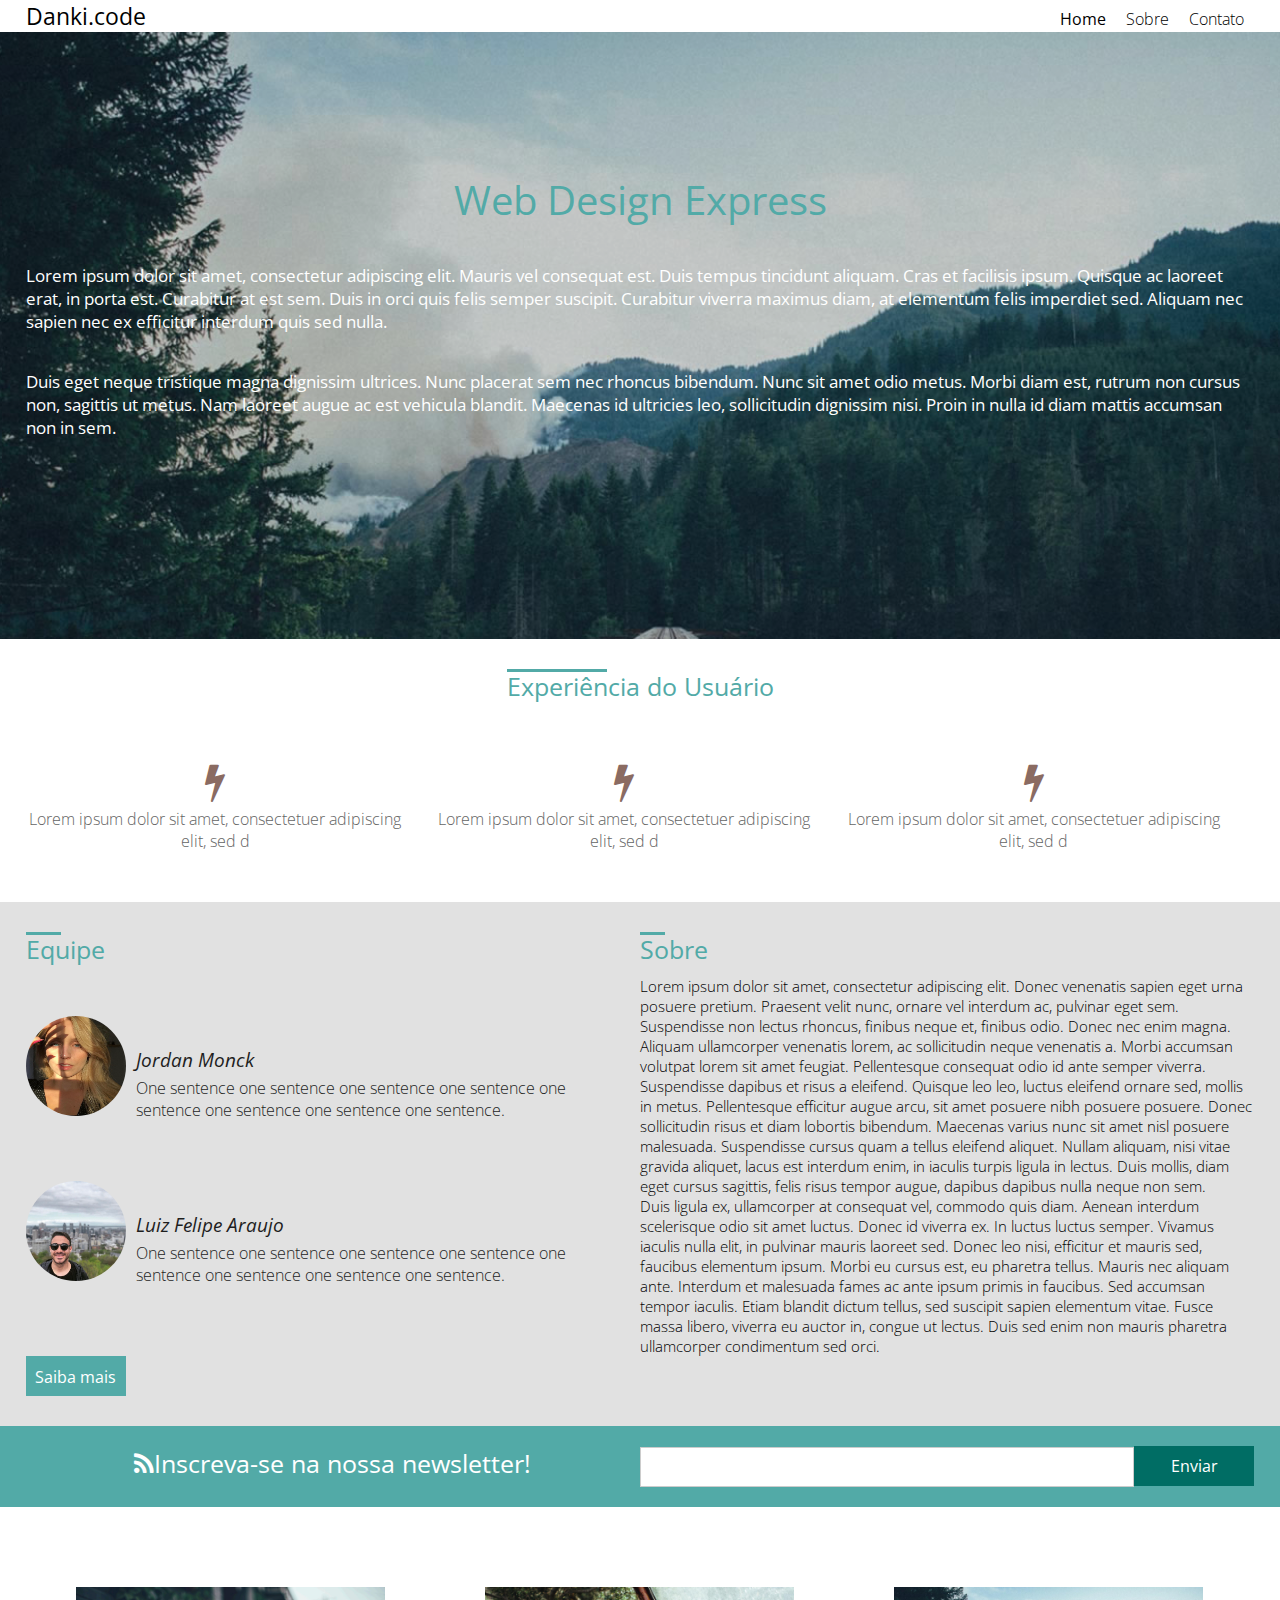
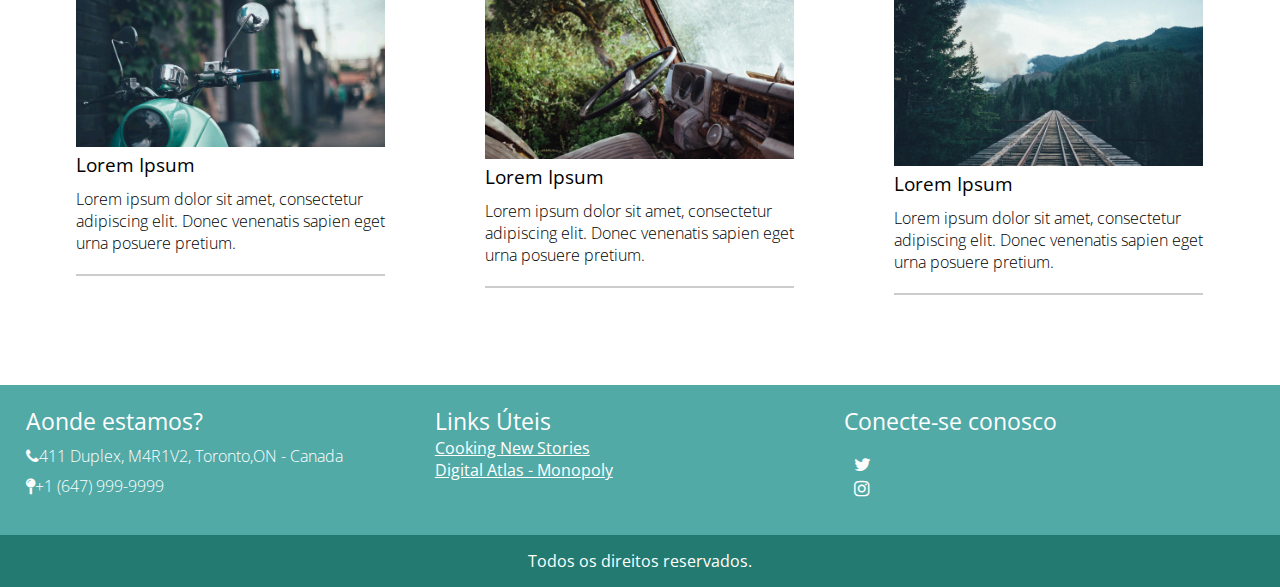
==== index.html @ 6cc4c898 "Update index.html" ====
<!DOCTYPE html>
<html>
<head>
	<title> WB Final - Home </title>
	<meta charset="utf-8">
	<meta name="viewport" content="width=device-width,inital-scale=1.0,maximum-scale=1.0">
	
	<!-- SEO - ADD MORE --> 
	<meta name="keywords" content="lorem,ipsulum,jordan monck,monck,araujo,luiz,felipe">

	<!-- LINK STYLLE -->
	<link rel="stylesheet" type="text/css" href="css/style.css"> <!-- IMPORT STYLE -->
	<link rel="stylesheet" type="text/css" href="css/font-awesome.min.css"> <!-- IMPORT FONT ICONS --> 
	<link href="https://fonts.googleapis.com/css2?family=Open+Sans:ital,wght@0,300;0,400;0,700;1,300;1,400;1,700&display=swap" rel="stylesheet">  <!-- IMPORT FONT FROM GOOGLE --> 
</head>

<body>
	<header>
		<div class="conteiner">
			<div class="logo"><a href="../index.html"><h2>Danki.code</h2></a></div> <!-- THE LINK IN THE LOGO IS TO COME BACK TO HOME PAGE --> 
			<nav class="menu-desktop">
				<ul>
					<li class="selected">
						<a href="index.html">Home</a>
					</li><li>
						<a href="sobre.html">Sobre</a>
					</li><li>
						<a href="contato.html">Contato</a> 
					</li>
				</ul>	
			</nav>

			<nav class="menu-mobile">
				<h2><i class="fa fa-bars"></i></h2>
				<ul>
					<li class="selected">
						<a href="index.html">Home</a>
					</li><li>
						<a href="sobre.html">Sobre</a>
					</li><li>
						<a href="contato.html">Contato</a> 
					</li>
				</ul>	
			</nav> <!-- MENU MOBILE --> 

		</div>
		<div class="clear"></div>
	</header>

	<section class="bg-main" id="s_banner">
		<div class="overlay"></div>
		<div class="conteiner">
			<h2>Web Design Express</h2><br>
			<p>Lorem ipsum dolor sit amet, consectetur adipiscing elit. Mauris vel consequat est. Duis tempus tincidunt aliquam. Cras et facilisis ipsum. Quisque ac laoreet erat, in porta est. Curabitur at est sem. Duis in orci quis felis semper suscipit. Curabitur viverra maximus diam, at elementum felis imperdiet sed. Aliquam nec sapien nec ex efficitur interdum quis sed nulla.</p><br>

			<p>Duis eget neque tristique magna dignissim ultrices. Nunc placerat sem nec rhoncus bibendum. Nunc sit amet odio metus. Morbi diam est, rutrum non cursus non, sagittis ut metus. Nam laoreet augue ac est vehicula blandit. Maecenas id ultricies leo, sollicitudin dignissim nisi. Proin in nulla id diam mattis accumsan non in sem.</p>
		</div>
	</section>

	<section class="dif">
		<div class="conteiner">
			<div class="line-text">
				<div style="width: 100px"></div>
				<h2>Experiência do Usuário</h2>
			</div>

			<div class="icons_dif">
				<div class="box_icon_single">
					<h2><i class="fa fa-bolt" aria-hidden="true"></i></h2>
					<p>Lorem ipsum dolor sit amet, consectetuer adipiscing elit, sed d</p>
				</div><!-- BOX ICON -->
			</div><!--DIF ICONS-->

			<div class="icons_dif">
				<div class="box_icon_single">
					<h2><i class="fa fa-bolt" aria-hidden="true"></i></h2>
					<p>Lorem ipsum dolor sit amet, consectetuer adipiscing elit, sed d</p>
				</div><!-- BOX ICON -->
			</div><!--DIF ICONS-->

			<div class="icons_dif">
				<div class="box_icon_single">
					<h2><i class="fa fa-bolt" aria-hidden="true"></i></h2>
					<p>Lorem ipsum dolor sit amet, consectetuer adipiscing elit, sed d</p>
				</div><!-- BOX ICON -->
			</div><!--DIF ICONS-->

		</div><!-- CONTEINER --> 
	</section>

	<section class="sobre-equipe">
		<div class="conteiner">
			<div class="equipe-conteiner">
					<div class="line-text">  
						<div style="width: 35px"></div>
						<h2>Equipe</h2>
					</div>

						<div class="avatar-box">
							<div style="background-image: url('../images/jm.jpeg');" class="img-avatar"></div><div class="description-avatar">
								<h3>Jordan Monck</h3>
								<P>One sentence one sentence one sentence one sentence one sentence one sentence one sentence one sentence.</P>
							</div>
						</div> <!-- AVATAR BOX --> 

						<div class="avatar-box">
							<div style="background-image: url('../images/lipe.jpeg');" class="img-avatar"></div><div class="description-avatar">
								<h3>Luiz Felipe Araujo</h3>
								<P>One sentence one sentence one sentence one sentence one sentence one sentence one sentence one sentence.</P>
							</div>
						</div> <!-- AVATAR BOX --> 

					<div class="saiba-mais">Saiba mais</div>
					
			</div>  <!-- team conteiner --> 
			<div class="sobre-conteiner">
				<div class="line-text">
					<div style="width: 25px"></div>
						<h2>Sobre</h2>
							<p> Lorem ipsum dolor sit amet, consectetur adipiscing elit. Donec venenatis sapien eget urna posuere pretium. Praesent velit nunc, ornare vel interdum ac, pulvinar eget sem. Suspendisse non lectus rhoncus, finibus neque et, finibus odio. Donec nec enim magna. Aliquam ullamcorper venenatis lorem, ac sollicitudin neque venenatis a. Morbi accumsan volutpat lorem sit amet feugiat. Pellentesque consequat odio id ante semper viverra. Suspendisse dapibus et risus a eleifend. Quisque leo leo, luctus eleifend ornare sed, mollis in metus. Pellentesque efficitur augue arcu, sit amet posuere nibh posuere posuere. Donec sollicitudin risus et diam lobortis bibendum. Maecenas varius nunc sit amet nisl posuere malesuada. Suspendisse cursus quam a tellus eleifend aliquet. Nullam aliquam, nisi vitae gravida aliquet, lacus est interdum enim, in iaculis turpis ligula in lectus. Duis mollis, diam eget cursus sagittis, felis risus tempor augue, dapibus dapibus nulla neque non sem.<br>

							Duis ligula ex, ullamcorper at consequat vel, commodo quis diam. Aenean interdum scelerisque odio sit amet luctus. Donec id viverra ex. In luctus luctus semper. Vivamus iaculis nulla elit, in pulvinar mauris laoreet sed. Donec leo nisi, efficitur et mauris sed, faucibus elementum ipsum. Morbi eu cursus est, eu pharetra tellus. Mauris nec aliquam ante. Interdum et malesuada fames ac ante ipsum primis in faucibus. Sed accumsan tempor iaculis. Etiam blandit dictum tellus, sed suscipit sapien elementum vitae. Fusce massa libero, viverra eu auctor in, congue ut lectus. Duis sed enim non mauris pharetra ullamcorper condimentum sed orci. </p>
				</div>
			</div> <!-- aboout coonteiner --> 

		</div> <!-- conteiner --> 
	</section><!-- about-team section --> 

	<section class="inscricao">
		<div class="conteiner"> 
			<div class="w50 center">
				<h2 class="inscricao-text"><i class="fa fa-rss" aria-hidden="true"></i>Inscreva-se na nossa newsletter!</h2>
			</div><!-- w50 c --> 

			<div class="w50 center">
				<form class="inscricao-form">
					<input type="text" name="email"><input type="submit" name="acao" value="Enviar">
				</form>



			</div><!-- w50 c --> 
			<dir class="clear"></dir>		
		</div><!-- CONTEINER --> 
	</section> <!-- INSCRICAO --> 

	<section class="cards">
		<div class="conteiner">
			<div class="card-single">
				<img src="../images/img1.jpg" alt="SEO PURPOSE" title="SEO PURPOSE"/> <!-- IMG -->
				<h3>Lorem Ipsum</h3>
				<p>Lorem ipsum dolor sit amet, consectetur adipiscing elit. Donec venenatis sapien eget urna posuere pretium.</p>
			</div><!-- CARD SINGLE --> 

			<div class="card-single">
				<img src="../images/img2.jpg" alt="SEO PURPOSE" title="SEO PURPOSE"/> <!-- IMG -->
				<h3>Lorem Ipsum</h3>
				<p>Lorem ipsum dolor sit amet, consectetur adipiscing elit. Donec venenatis sapien eget urna posuere pretium.</p>
			</div><!-- CARD SINGLE --> 

			<div class="card-single">
				<img src="/../images/img3.jpg" alt="SEO PURPOSE" title="SEO PURPOSE"/> <!-- IMG -->
				<h3>Lorem Ipsum</h3>
				<p>Lorem ipsum dolor sit amet, consectetur adipiscing elit. Donec venenatis sapien eget urna posuere pretium.</p>
			</div><!-- CARD SINGLE --> 


		<div class="clear"></div><!-- CLEAR --> 
		</div><!-- CONTEINER --> 
	</section><!-- CARDS --> 

	<footer class="footer1">
		<div class="conteiner">

			<div class="w33">
				<h2>Aonde estamos?</h2>
				<p><i class="fa fa-phone" aria-hidden="true"></i>411 Duplex, M4R1V2, Toronto,ON - Canada</p>
				<p><i class="fa fa-map-pin" aria-hidden="true"></i>+1 (647) 999-9999</p>
			</div> <!-- w33 -->

			<div class="w33">
				<h2>Links Úteis</h2>
				<a href="http://cooknst.com">Cooking New Stories</a>
				<a href="http://google.com">Digital Atlas - Monopoly</a>
			</div> <!-- w33 -->

			<div class="w33">
				<h2>Conecte-se conosco</h2>
				<div class="group-icons">
					<a href=""><i class="fa fa-twitter" aria-hidden="true"></i>
					<a href=""><i class="fa fa-instagram" aria-hidden="true"></i></a>
				</div>
			</div> <!-- w33 -->

		<div class="clear"></div>	
		</div><!-- connteiner --> 
	</footer> <!-- footer 1 --> 

	<footer class="footer2">
		<div class="conteiner">
			<p>Todos os direitos reservados.</p>
		</div> <!-- CONTEINER --> 
	</footer><!-- FOOTER 2 -->
	<!-- ADD JAVA SCRIPT LIBRARY --> 
	<script src="https://code.jquery.com/jquery-3.5.1.min.js" type="text/javascript"></script>
	<script>
		$('nav.menu-mobile h2').click(function(){
			$('nav.menu-mobile ul').slideToggle();
		});
	</script>
</body>
</html>
---- css/style.css ----
* {
  margin: 0;
  padding: 0;
  box-sizing: border-box;
  font-family: "Open Sans", sans-serif;
}

/* SECONDARY/AUXILIARY CLASSES */

.conteiner {
  max-width: 1280px;
  margin: 0 auto;
  padding: 0 2%;
}

.w60 {
  width: 60%;
  float: left;
}

.w40 {
  width: 40%;
  float: left;
}

.w33 {
  width: 33.3%;
  float: left;
}

.w50 {
  width: 50%;
  float: left;
}
.center {
  text-align: center;
}

.clear {
  clear: both;
}

/* HEADER CLASSES */

.logo {
  float: left;
}
.logo h2 {
  font-weight: normal;
  font-size: 23px;
}
.logo a {
  color: black;
  text-decoration: none;
}

/* MENU-MOBILE */
nav.menu-mobile {
  display: none;
  float: right;
}
nav.menu-mobile ul {
  display: none;
  width: 100%;
  background: white;
  position: absolute;
  left: 0;
  top: 33px;
  z-index: 999;
  text-align: center;
}
nav.menu-mobile li {
  padding: 8px 0;
  border-bottom: 1px solid black;
}
nav.menu-mobile li.selected {
  background: rgb(225, 225, 225);
}
nav.menu-mobile a {
  display: block;
  color: black;
  text-decoration: none;
}
nav.menu-mobile h2 {
  cursor: pointer;
}
/* MENU-MOBILE */

nav.menu-desktop li.selected {
  font-weight: normal;
}
nav.menu-desktop {
  float: right;
}
nav.menu-desktop ul {
  position: relative;
  top: 8px;
}
nav.menu-desktop li {
  padding: 0 10px;
  display: inline-block;
  font-weight: lighter;
}
nav.menu-desktop a {
  color: black;
  text-decoration: none;
}
nav.menu-desktop a:hover {
  text-decoration: underline;
}

/* MAIN SECTION STYLE */

section.bg-main {
  position: relative;
  width: 100%;
  padding: 140px 0 200px 0;
  background-image: url(../images/bg1.jpg);
  background-size: cover;
  background-repeat: no-repeat;
  background-position: center;
}

section.bg-main > .conteiner {
  position: relative;
  z-index: 2;
}

.overlay {
  z-index: 1;
  position: absolute;
  width: 100%;
  height: 100%;
  background: rgb(0, 0, 0, 0.2);
  top: 0;
  left: 0;
}

section.bg-main h2 {
  z-index: 1;
  text-align: center;
  color: #52aaa7;
  font-size: 40px;
  font-weight: normal;
}
section.bg-main p {
  text-align: left;
  color: white;
  font-size: 17px;
  margin-top: 15px;
}
/* DIF SECTION */

section.dif {
  padding: 30px 0;
  text-align: center;
}

/* I EDIT THIS SEC > CONT IN ORDEER TO BE INLINE BLOCK IN THE FUTURE */
section.dif > .conteiner {
  display: inline-block;
  width: 100%;
}

.line-text {
  position: relative;
  display: inline-block;
}

.line-text div {
  position: absolute;
  left: 0;
  top: 0;
  width: 200px;
  height: 3px;
  background: #52aaa7;
}

.line-text h2 {
  color: #52aaa7;
  font-weight: normal;
  font-size: 25px;
}

.box_icon_single {
  float: left;
  width: 33.3%;
  margin-top: 15px;
  margin-bottom: 20px;
  padding-right: 30px;
}

.box_icon_single h2 {
  color: #8a6b62;
  font-size: 40px;
}

.box_icon_single p {
  color: #646464;
  font-weight: lighter;
  font-size: 16px;
}

.icons_dif {
  margin-top: 35px;
  margin-bottom: 35px;
}

/* STYLE SECTION ABOUT-TEAM */

section.sobre-equipe {
  padding: 30px 0;
  background: rgb(225, 225, 225);
}

section.sobre-equipe > .conteiner {
  display: flex;
  flex-wrap: wrap;
}

section.sobre-equipe > .line-text {
  padding-top: 30px;
}

.equipe-conteiner {
  width: 50%;
}
.sobre-conteiner {
  width: 50%;
}
.sobre-conteiner p {
  font-weight: lighter;
  font-size: 15px;
  margin-top: 10px;
}

/* EQUIPE */
.avatar-box {
  margin-top: 15px;
}

.img-avatar {
  display: inline-block;
  width: 100px;
  height: 100px;
  border-radius: 50%;
  background-size: 100% 100%;
  margin-top: 35px;
}

.description-avatar {
  padding: 0 10px;
  width: calc(100% - 100px);
  display: inline-block;
}

.description-avatar h3 {
  color: rgb(30, 30, 30);
  font-weight: normal;
  font-style: italic;
}
.description-avatar p {
  color: rgb(30, 30, 30);
  font-weight: lighter;
  display: block;
  margin-top: 5px;
  padding-bottom: 10px;
}

.saiba-mais {
  display: inline-block;
  width: 100px;
  height: 40px;
  background-color: #52aaa7;
  text-align: center;
  color: white;
  padding: 10px 0 5px 0;
  margin-top: 60px;
}

/* INSCRICAO SECTION */

section.inscricao {
  background: #52aaa7;
  padding: 20px 0;
}

.inscricao-form input[type="text"] {
  width: calc(100% - 120px);
  height: 40px;
  background: white;
  border: 1px solid #ccc;
  display: inline-block;
}

.inscricao-form input[type="submit"] {
  width: 120px;
  height: 40px;
  background: #006d64;
  border: 1px solid #ccc;
  display: inline-block;
  color: white;
  cursor: pointer;
  border: 0;
  font-weight: normal;
  font-size: 16px;
}

.inscricao-text {
  color: white;
  font-weight: normal;
  font-size: 25px;
}

/* CARDS SECTION */

section.cards {
  padding: 30px 0;
}

.card-single {
  width: 33.3%;
  float: left;
  padding: 50px;
}

.card-single img {
  width: 100%;
}
.card-single h3 {
  font-weight: normal;
  font-size: 19px;
}
.card-single p {
  margin: 10px 0;
  font-weight: lighter;
  font-size: 16px;
  padding-bottom: 20px;
  border-bottom: 2px solid #ccc;
}

/* FOOTER1 SECTION */

footer.footer1 {
  background: #52aaa7;
  padding: 20px 0;
  color: white;
}
footer.footer1 h2 {
  font-weight: normal;
  font-size: 23px;
}
footer.footer1 p {
  margin-top: 8px;
  font-weight: lighter;
}
footer.footer1 a {
  display: block;
  color: white;
}

div.group-icons {
  display: inline-block;
  font-size: 18px;
  margin: 15px 10px;
}

footer.footer2 {
  padding: 15px 0;
  background: #237a70;
  color: white;
  text-align: center;
}

/* SOBRE PAGE */
section.title-page {
  position: relative;
  padding: 30px;
  width: 100%;
  min-height: 150px;
  background-size: cover;
  background-position: center;
  background-repeat: no-repeat;
}
section.title-page h2 {
  color: #44d4c5;
  font-size: 36px;
  font-weight: normal;
}
section.title-page p {
  font-weight: lighter;
  font-size: 16px;
  color: white;
  margin: 15px 0;
}

section.title-page > .conteiner {
  position: relative;
  z-index: 101;
}

.overlay__title-page {
  position: absolute;
  left: 0;
  top: 0;
  z-index: 100;
  width: 100%;
  height: 100%;
  background: rgb(0, 0, 0, 0.4);
}

/* SOBRE CONTEINER NOTICIAS */

section.sobre__noticia {
  padding: 30px 0;
}
.sobre__single_noticia img {
  max-width: 100%;
  float: left;
  width: 50%;
}
.sobre__single_noticia p {
  padding: 10px 15px;
  font-size: 16px;
  font-weight: lighter;
  line-height: 30px;
  margin-bottom: 15px;
  float: left;
  width: 50%;
}

.paragrafo__noticia_single {
  margin-top: 15px;
}

.paragrafo__noticia_single p {
  margin-top: 8px;
  font-size: 16px;
  font-weight: lighter;
  line-height: 30px;
}

/* PARALLAX EFFECT SOBRE PAGE */

section.parallax {
  padding: 30px 0;
  width: 100%;
  min-height: 200px;
  background-image: url("../images/bg1.jpg");
  background-position: center;
  background-size: cover;
  background-attachment: fixed;
  text-align: center;
}
section.parallax h2.chamada-parallax {
  border: 1px solid #44d4c5;
  padding: 5px 25px;
  color: #44d4c5;
  font-size: 18px;
  display: inline-block;
}

section.parallax p {
  margin-top: 10px;
  color: white;
}

/* SECTION EQUIPE */

section.equipe {
  padding: 40px 0;
}

.equipe-circles {
  margin-top: 50px;
  display: flex;
  flex-wrap: wrap;
}

.equipe-circles-single {
  padding: 0 20px;
  text-align: center;
  width: 33.3%;
}
.equipe-circles-single h3 {
  margin-top: 8px;
  font-size: 20px;
  font-weight: normal;
  color: lightseagreen;
}

.equipe-circles-wraper {
  text-align: center;
  margin-top: 20px;
  font-weight: lighter;
  padding: 0 20px;
}
.equipe-circles-single p {
  font-weight: lighter;
}
.avatar-single {
  position: relative;
  width: 60%;
  height: 60%;
  padding-top: 60%;
  margin: 0 auto;
}
.avatar-single-conteiner {
  width: 100%;
  height: 100%;
  position: absolute;
  left: 0;
  top: 0;
  border-radius: 50%;
  background-size: 100% 100%;
}

/* SOBRE FINAL SECTION */

section.sobre__final {
  background-color: rgb(225, 225, 225);
  border-top: 2px solid rgb(210, 210, 210);
  padding: 20px 0;
}

section.sobre__final p {
  font-weight: lighter;
  font-size: 16px;
  margin-top: 10px;
  line-height: 30px;
}

.card-text {
  position: relative;
  width: 80%;
  margin-top: 10px;
}
.card-text img {
  max-width: 80%;
  padding: 15px 0;
}
.card-text h3 {
  position: absolute;
  right: 10x;
  bottom: 10px;
  color: white;
  font-size: 20px;
  font-weight: normal;
  padding-bottom: 15px;
  padding-left: 15px;
}

/* CONTATO SECTION */

section.contato {
  min-height: 500px;
  padding: 30px 0;
  margin-top: 85px;
}
section.contato .w50,
.section.contato .w100 {
  padding-right: 10px;
}

.formulario form {
  margin-top: 10px;
}

.formulario h2 {
  background: #dddddd;
  text-align: center;
  color: #7e7e78;
  font-size: 18px;
  font-weight: normla;
  border-left: 3px solid #ccc;
}

.formulario input[type="text"],
.formulario input[type="email"] {
  width: 100%;
  height: 40px;
  border: 1px solid #ccc;
  margin-bottom: 15px;
  padding-left: 8px;
}
.formulario textarea {
  width: 100%;
  height: 120px;
  border: 1px solid #ccc;
  margin-bottom: 15px;
  padding: 8px;
  resize: vertical;
}

.tags-form {
  padding-left: 50px;
}

.tags-form h2 {
  font-weight: normal;
}
.tags-form p {
  font-weight: lighter;
}
.tag-contato {
  color: white;
  background: #249b8f;
  padding: 8px 4px;
  text-align: center;
  margin-top: 18px;
}

/* @@@@@ RESPONSIVE DESIGN @@@@@@*/

@media screen and (max-width:1280px){
	.section.contato {
		min-height: 0px;
		margin-top: 0px;
}

@media screen and (max-width: 768px) {
  .tags-form {
    padding-left: 0px;
  }

  .formulario input[type="text"],
  .formulario input[type="email"] {
    margin-bottom: 0px;
  }
  .formulario textarea {
    margin-bottom: 0px;
  }

  .card-single {
    width: 100%;
  }
  footer.footer1 {
    text-align: center;
  }

  .w50,
  .w33,
  .w60,
  .w40,
  .w100 {
    width: 100%;
    margin-bottom: 20px;
  }
  .box_icon_single {
    width: 100%;
  }
  .equipe-conteiner {
    width: 100%;
  }
  .sobre-conteiner {
    width: 100%;
    margin-top: 60px;
  }
  .sobre__single_noticia img {
    width: 100%;
  }
  .sobre__single_noticia p {
    width: 100%;
    padding: 0;
    margin-top: 8px;
  }
}

@media screen and (max-width: 500px) {
  .card-text {
    width: 100%;
  }

  .equipe-circles-single {
    text-align: center;
    padding: 0;
    width: 100%;
    margin-bottom: 30px;
  }
  nav.menu-desktop {
    display: none;
  }
  nav.menu-mobile {
    display: block;
  }
  .card-single {
    padding: 10px;
  }
}
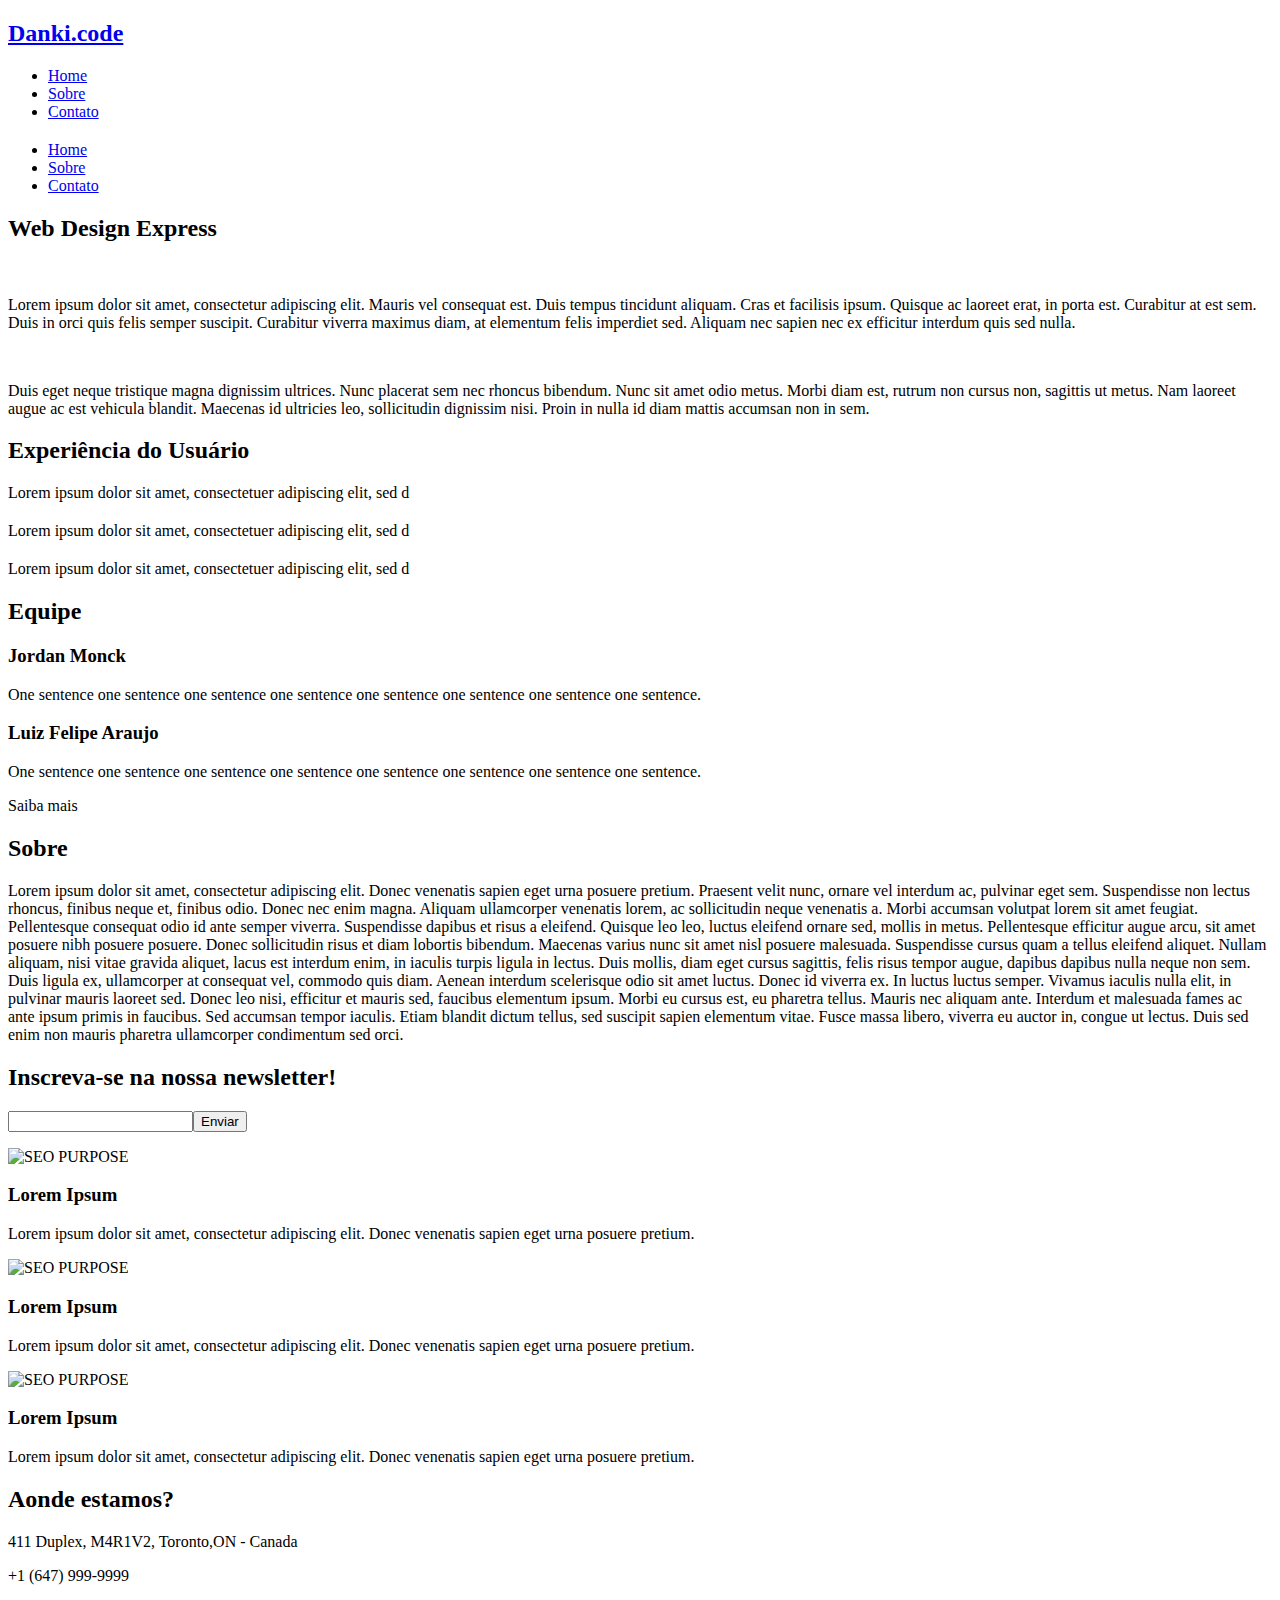
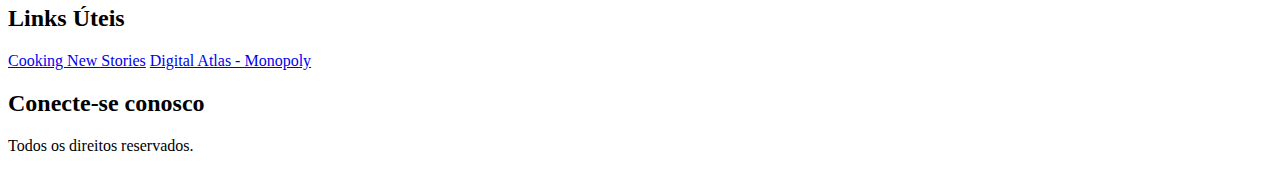
==== commit cbf70c6f: "Add files via upload" ====
--- a/index.html
+++ b/index.html
@@ -9,15 +9,15 @@
 	<meta name="keywords" content="lorem,ipsulum,jordan monck,monck,araujo,luiz,felipe">
 
 	<!-- LINK STYLLE -->
-	<link rel="stylesheet" type="text/css" href="css/style.css"> <!-- IMPORT STYLE -->
-	<link rel="stylesheet" type="text/css" href="css/font-awesome.min.css"> <!-- IMPORT FONT ICONS --> 
+	<link rel="stylesheet" type="text/css" href="/Users/luizfelipe/Documents/2020/Courses 2020/DANKI Code/Web Design Express /Practice/web_design_express_final_project_01/css/style.css"> <!-- IMPORT STYLE -->
+	<link rel="stylesheet" type="text/css" href="/Users/luizfelipe/Documents/2020/Courses 2020/DANKI Code/Web Design Express /Practice/web_design_express_final_project_01/css/font-awesome.min.css"> <!-- IMPORT FONT ICONS --> 
 	<link href="https://fonts.googleapis.com/css2?family=Open+Sans:ital,wght@0,300;0,400;0,700;1,300;1,400;1,700&display=swap" rel="stylesheet">  <!-- IMPORT FONT FROM GOOGLE --> 
 </head>
 
 <body>
 	<header>
 		<div class="conteiner">
-			<div class="logo"><a href="../index.html"><h2>Danki.code</h2></a></div> <!-- THE LINK IN THE LOGO IS TO COME BACK TO HOME PAGE --> 
+			<div class="logo"><a href="/Users/luizfelipe/Documents/2020/Courses 2020/DANKI Code/Web Design Express /Practice/web_design_express_final_project_01/index.html"><h2>Danki.code</h2></a></div> <!-- THE LINK IN THE LOGO IS TO COME BACK TO HOME PAGE --> 
 			<nav class="menu-desktop">
 				<ul>
 					<li class="selected">
@@ -97,14 +97,14 @@
 					</div>
 
 						<div class="avatar-box">
-							<div style="background-image: url('../images/jm.jpeg');" class="img-avatar"></div><div class="description-avatar">
+							<div style="background-image: url('/Users/luizfelipe/Documents/2020/Courses 2020/DANKI Code/Web Design Express /Practice/web_design_express_final_project_01/images/jm.jpeg');" class="img-avatar"></div><div class="description-avatar">
 								<h3>Jordan Monck</h3>
 								<P>One sentence one sentence one sentence one sentence one sentence one sentence one sentence one sentence.</P>
 							</div>
 						</div> <!-- AVATAR BOX --> 
 
 						<div class="avatar-box">
-							<div style="background-image: url('../images/lipe.jpeg');" class="img-avatar"></div><div class="description-avatar">
+							<div style="background-image: url('/Users/luizfelipe/Documents/2020/Courses 2020/DANKI Code/Web Design Express /Practice/web_design_express_final_project_01/images/lipe.jpeg');" class="img-avatar"></div><div class="description-avatar">
 								<h3>Luiz Felipe Araujo</h3>
 								<P>One sentence one sentence one sentence one sentence one sentence one sentence one sentence one sentence.</P>
 							</div>
@@ -147,19 +147,19 @@
 	<section class="cards">
 		<div class="conteiner">
 			<div class="card-single">
-				<img src="../images/img1.jpg" alt="SEO PURPOSE" title="SEO PURPOSE"/> <!-- IMG -->
+				<img src="/Users/luizfelipe/Documents/2020/Courses 2020/DANKI Code/Web Design Express /Practice/web_design_express_final_project_01/images/img1.jpg" alt="SEO PURPOSE" title="SEO PURPOSE"/> <!-- IMG -->
 				<h3>Lorem Ipsum</h3>
 				<p>Lorem ipsum dolor sit amet, consectetur adipiscing elit. Donec venenatis sapien eget urna posuere pretium.</p>
 			</div><!-- CARD SINGLE --> 
 
 			<div class="card-single">
-				<img src="../images/img2.jpg" alt="SEO PURPOSE" title="SEO PURPOSE"/> <!-- IMG -->
+				<img src="/Users/luizfelipe/Documents/2020/Courses 2020/DANKI Code/Web Design Express /Practice/web_design_express_final_project_01/images/img2.jpg" alt="SEO PURPOSE" title="SEO PURPOSE"/> <!-- IMG -->
 				<h3>Lorem Ipsum</h3>
 				<p>Lorem ipsum dolor sit amet, consectetur adipiscing elit. Donec venenatis sapien eget urna posuere pretium.</p>
 			</div><!-- CARD SINGLE --> 
 
 			<div class="card-single">
-				<img src="/../images/img3.jpg" alt="SEO PURPOSE" title="SEO PURPOSE"/> <!-- IMG -->
+				<img src="/Users/luizfelipe/Documents/2020/Courses 2020/DANKI Code/Web Design Express /Practice/web_design_express_final_project_01/images/img3.jpg" alt="SEO PURPOSE" title="SEO PURPOSE"/> <!-- IMG -->
 				<h3>Lorem Ipsum</h3>
 				<p>Lorem ipsum dolor sit amet, consectetur adipiscing elit. Donec venenatis sapien eget urna posuere pretium.</p>
 			</div><!-- CARD SINGLE --> 
@@ -209,4 +209,4 @@
 		});
 	</script>
 </body>
-</html>		
+</html>		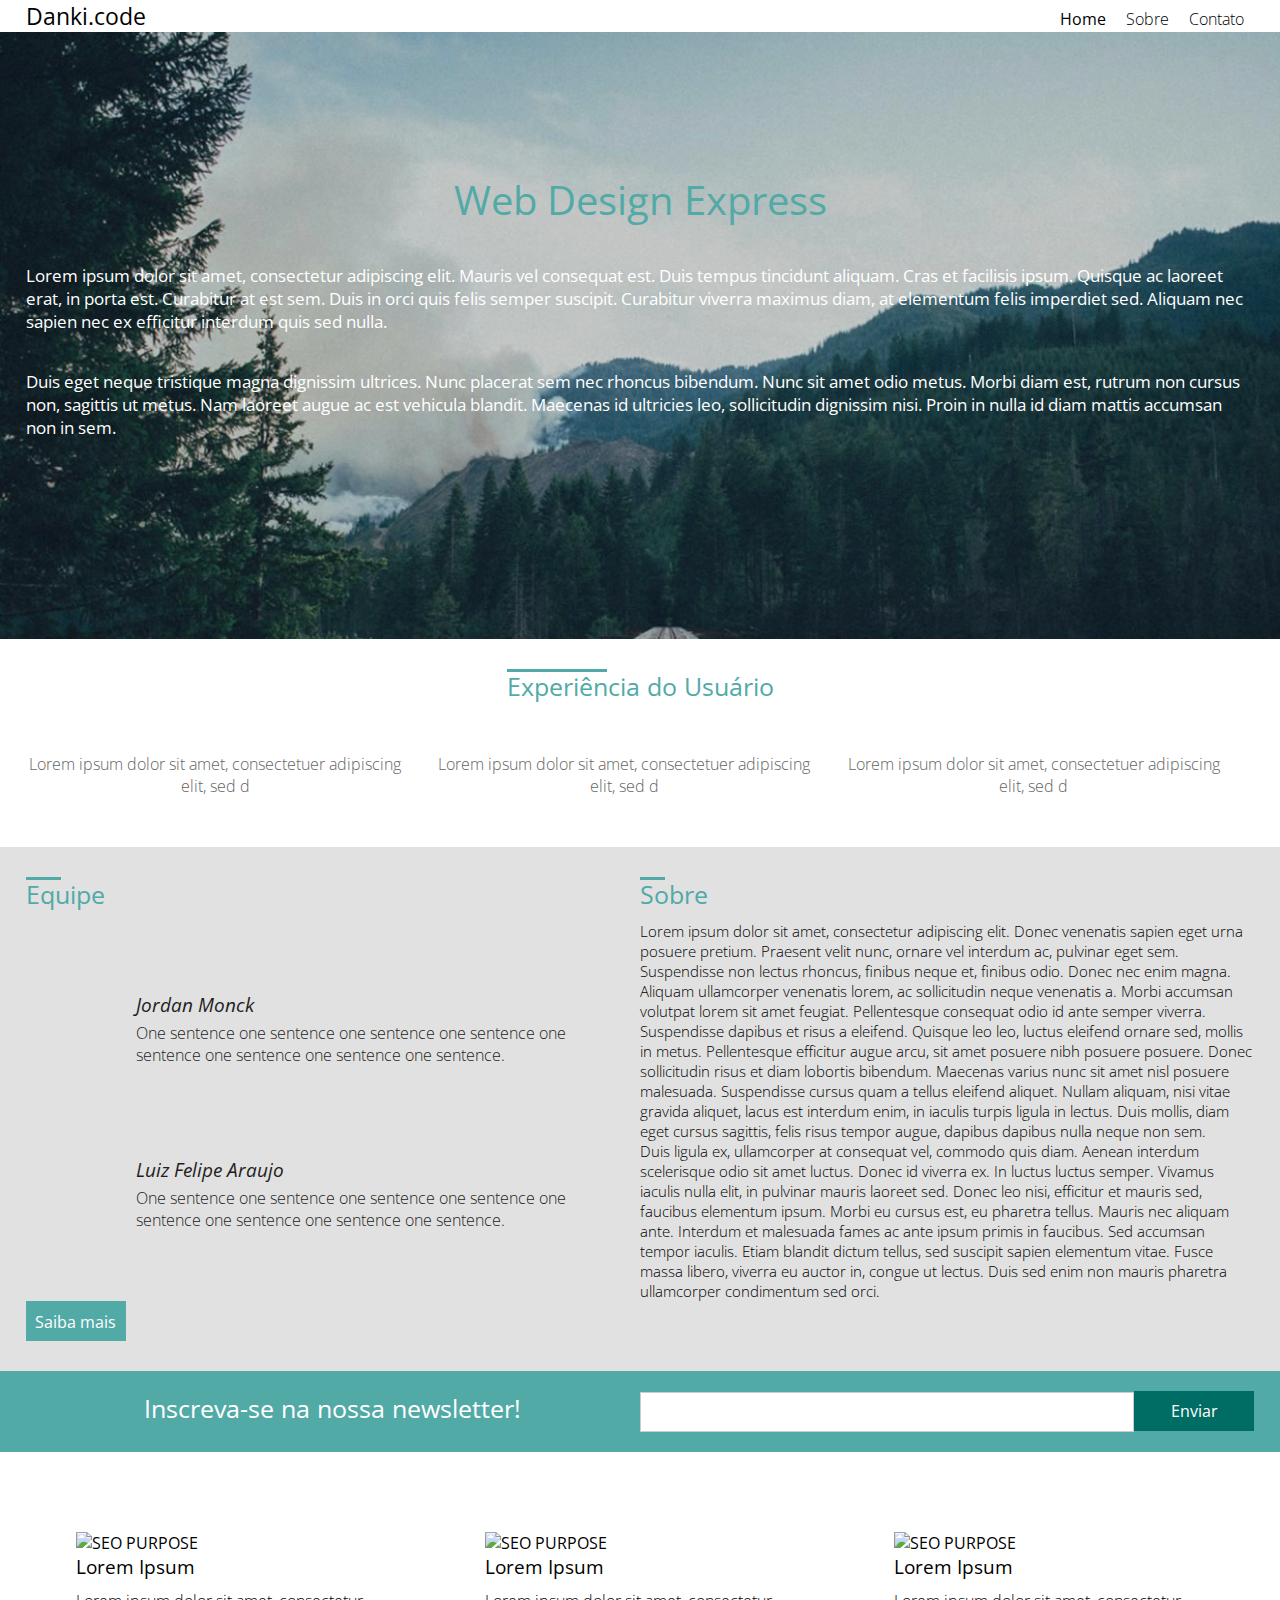
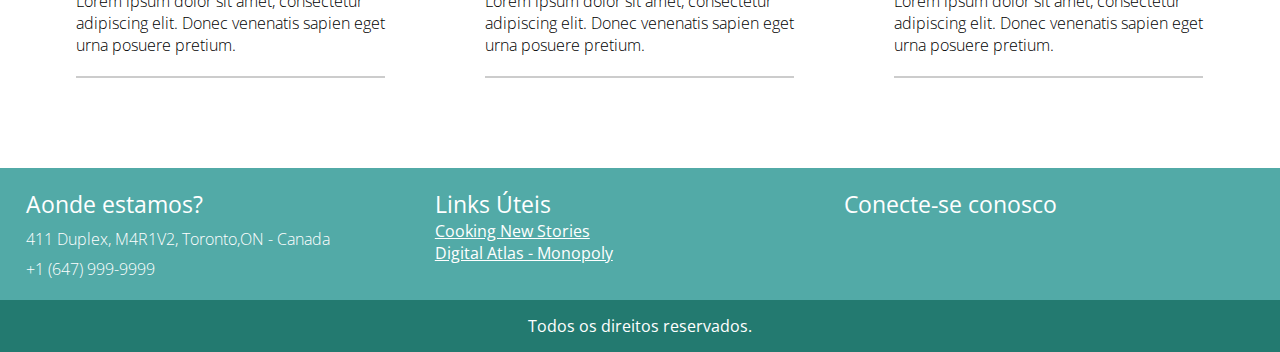
==== commit f91127e8: "Update index.html" ====
--- a/index.html
+++ b/index.html
@@ -9,7 +9,7 @@
 	<meta name="keywords" content="lorem,ipsulum,jordan monck,monck,araujo,luiz,felipe">
 
 	<!-- LINK STYLLE -->
-	<link rel="stylesheet" type="text/css" href="/Users/luizfelipe/Documents/2020/Courses 2020/DANKI Code/Web Design Express /Practice/web_design_express_final_project_01/css/style.css"> <!-- IMPORT STYLE -->
+	<link rel="stylesheet" type="text/css" href="style.css"> <!-- IMPORT STYLE -->
 	<link rel="stylesheet" type="text/css" href="/Users/luizfelipe/Documents/2020/Courses 2020/DANKI Code/Web Design Express /Practice/web_design_express_final_project_01/css/font-awesome.min.css"> <!-- IMPORT FONT ICONS --> 
 	<link href="https://fonts.googleapis.com/css2?family=Open+Sans:ital,wght@0,300;0,400;0,700;1,300;1,400;1,700&display=swap" rel="stylesheet">  <!-- IMPORT FONT FROM GOOGLE --> 
 </head>
@@ -209,4 +209,4 @@
 		});
 	</script>
 </body>
-</html>		+</html>		
--- a/style.css
+++ b/style.css
@@ -0,0 +1,689 @@
+* {
+  margin: 0;
+  padding: 0;
+  box-sizing: border-box;
+  font-family: "Open Sans", sans-serif;
+}
+
+/* SECONDARY/AUXILIARY CLASSES */
+
+.conteiner {
+  max-width: 1280px;
+  margin: 0 auto;
+  padding: 0 2%;
+}
+
+.w60 {
+  width: 60%;
+  float: left;
+}
+
+.w40 {
+  width: 40%;
+  float: left;
+}
+
+.w33 {
+  width: 33.3%;
+  float: left;
+}
+
+.w50 {
+  width: 50%;
+  float: left;
+}
+.center {
+  text-align: center;
+}
+
+.clear {
+  clear: both;
+}
+
+/* HEADER CLASSES */
+
+.logo {
+  float: left;
+}
+.logo h2 {
+  font-weight: normal;
+  font-size: 23px;
+}
+.logo a {
+  color: black;
+  text-decoration: none;
+}
+
+/* MENU-MOBILE */
+nav.menu-mobile {
+  display: none;
+  float: right;
+}
+nav.menu-mobile ul {
+  display: none;
+  width: 100%;
+  background: white;
+  position: absolute;
+  left: 0;
+  top: 33px;
+  z-index: 999;
+  text-align: center;
+}
+nav.menu-mobile li {
+  padding: 8px 0;
+  border-bottom: 1px solid black;
+}
+nav.menu-mobile li.selected {
+  background: rgb(225, 225, 225);
+}
+nav.menu-mobile a {
+  display: block;
+  color: black;
+  text-decoration: none;
+}
+nav.menu-mobile h2 {
+  cursor: pointer;
+}
+/* MENU-MOBILE */
+
+nav.menu-desktop li.selected {
+  font-weight: normal;
+}
+nav.menu-desktop {
+  float: right;
+}
+nav.menu-desktop ul {
+  position: relative;
+  top: 8px;
+}
+nav.menu-desktop li {
+  padding: 0 10px;
+  display: inline-block;
+  font-weight: lighter;
+}
+nav.menu-desktop a {
+  color: black;
+  text-decoration: none;
+}
+nav.menu-desktop a:hover {
+  text-decoration: underline;
+}
+
+/* MAIN SECTION STYLE */
+
+section.bg-main {
+  position: relative;
+  width: 100%;
+  padding: 140px 0 200px 0;
+  background-image: url(../images/bg1.jpg);
+  background-size: cover;
+  background-repeat: no-repeat;
+  background-position: center;
+}
+
+section.bg-main > .conteiner {
+  position: relative;
+  z-index: 2;
+}
+
+.overlay {
+  z-index: 1;
+  position: absolute;
+  width: 100%;
+  height: 100%;
+  background: rgb(0, 0, 0, 0.2);
+  top: 0;
+  left: 0;
+}
+
+section.bg-main h2 {
+  z-index: 1;
+  text-align: center;
+  color: #52aaa7;
+  font-size: 40px;
+  font-weight: normal;
+}
+section.bg-main p {
+  text-align: left;
+  color: white;
+  font-size: 17px;
+  margin-top: 15px;
+}
+/* DIF SECTION */
+
+section.dif {
+  padding: 30px 0;
+  text-align: center;
+}
+
+/* I EDIT THIS SEC > CONT IN ORDEER TO BE INLINE BLOCK IN THE FUTURE */
+section.dif > .conteiner {
+  display: inline-block;
+  width: 100%;
+}
+
+.line-text {
+  position: relative;
+  display: inline-block;
+}
+
+.line-text div {
+  position: absolute;
+  left: 0;
+  top: 0;
+  width: 200px;
+  height: 3px;
+  background: #52aaa7;
+}
+
+.line-text h2 {
+  color: #52aaa7;
+  font-weight: normal;
+  font-size: 25px;
+}
+
+.box_icon_single {
+  float: left;
+  width: 33.3%;
+  margin-top: 15px;
+  margin-bottom: 20px;
+  padding-right: 30px;
+}
+
+.box_icon_single h2 {
+  color: #8a6b62;
+  font-size: 40px;
+}
+
+.box_icon_single p {
+  color: #646464;
+  font-weight: lighter;
+  font-size: 16px;
+}
+
+.icons_dif {
+  margin-top: 35px;
+  margin-bottom: 35px;
+}
+
+/* STYLE SECTION ABOUT-TEAM */
+
+section.sobre-equipe {
+  padding: 30px 0;
+  background: rgb(225, 225, 225);
+}
+
+section.sobre-equipe > .conteiner {
+  display: flex;
+  flex-wrap: wrap;
+}
+
+section.sobre-equipe > .line-text {
+  padding-top: 30px;
+}
+
+.equipe-conteiner {
+  width: 50%;
+}
+.sobre-conteiner {
+  width: 50%;
+}
+.sobre-conteiner p {
+  font-weight: lighter;
+  font-size: 15px;
+  margin-top: 10px;
+}
+
+/* EQUIPE */
+.avatar-box {
+  margin-top: 15px;
+}
+
+.img-avatar {
+  display: inline-block;
+  width: 100px;
+  height: 100px;
+  border-radius: 50%;
+  background-size: 100% 100%;
+  margin-top: 35px;
+}
+
+.description-avatar {
+  padding: 0 10px;
+  width: calc(100% - 100px);
+  display: inline-block;
+}
+
+.description-avatar h3 {
+  color: rgb(30, 30, 30);
+  font-weight: normal;
+  font-style: italic;
+}
+.description-avatar p {
+  color: rgb(30, 30, 30);
+  font-weight: lighter;
+  display: block;
+  margin-top: 5px;
+  padding-bottom: 10px;
+}
+
+.saiba-mais {
+  display: inline-block;
+  width: 100px;
+  height: 40px;
+  background-color: #52aaa7;
+  text-align: center;
+  color: white;
+  padding: 10px 0 5px 0;
+  margin-top: 60px;
+}
+
+/* INSCRICAO SECTION */
+
+section.inscricao {
+  background: #52aaa7;
+  padding: 20px 0;
+}
+
+.inscricao-form input[type="text"] {
+  width: calc(100% - 120px);
+  height: 40px;
+  background: white;
+  border: 1px solid #ccc;
+  display: inline-block;
+}
+
+.inscricao-form input[type="submit"] {
+  width: 120px;
+  height: 40px;
+  background: #006d64;
+  border: 1px solid #ccc;
+  display: inline-block;
+  color: white;
+  cursor: pointer;
+  border: 0;
+  font-weight: normal;
+  font-size: 16px;
+}
+
+.inscricao-text {
+  color: white;
+  font-weight: normal;
+  font-size: 25px;
+}
+
+/* CARDS SECTION */
+
+section.cards {
+  padding: 30px 0;
+}
+
+.card-single {
+  width: 33.3%;
+  float: left;
+  padding: 50px;
+}
+
+.card-single img {
+  width: 100%;
+}
+.card-single h3 {
+  font-weight: normal;
+  font-size: 19px;
+}
+.card-single p {
+  margin: 10px 0;
+  font-weight: lighter;
+  font-size: 16px;
+  padding-bottom: 20px;
+  border-bottom: 2px solid #ccc;
+}
+
+/* FOOTER1 SECTION */
+
+footer.footer1 {
+  background: #52aaa7;
+  padding: 20px 0;
+  color: white;
+}
+footer.footer1 h2 {
+  font-weight: normal;
+  font-size: 23px;
+}
+footer.footer1 p {
+  margin-top: 8px;
+  font-weight: lighter;
+}
+footer.footer1 a {
+  display: block;
+  color: white;
+}
+
+div.group-icons {
+  display: inline-block;
+  font-size: 18px;
+  margin: 15px 10px;
+}
+
+footer.footer2 {
+  padding: 15px 0;
+  background: #237a70;
+  color: white;
+  text-align: center;
+}
+
+/* SOBRE PAGE */
+section.title-page {
+  position: relative;
+  padding: 30px;
+  width: 100%;
+  min-height: 150px;
+  background-size: cover;
+  background-position: center;
+  background-repeat: no-repeat;
+}
+section.title-page h2 {
+  color: #44d4c5;
+  font-size: 36px;
+  font-weight: normal;
+}
+section.title-page p {
+  font-weight: lighter;
+  font-size: 16px;
+  color: white;
+  margin: 15px 0;
+}
+
+section.title-page > .conteiner {
+  position: relative;
+  z-index: 101;
+}
+
+.overlay__title-page {
+  position: absolute;
+  left: 0;
+  top: 0;
+  z-index: 100;
+  width: 100%;
+  height: 100%;
+  background: rgb(0, 0, 0, 0.4);
+}
+
+/* SOBRE CONTEINER NOTICIAS */
+
+section.sobre__noticia {
+  padding: 30px 0;
+}
+.sobre__single_noticia img {
+  max-width: 100%;
+  float: left;
+  width: 50%;
+}
+.sobre__single_noticia p {
+  padding: 10px 15px;
+  font-size: 16px;
+  font-weight: lighter;
+  line-height: 30px;
+  margin-bottom: 15px;
+  float: left;
+  width: 50%;
+}
+
+.paragrafo__noticia_single {
+  margin-top: 15px;
+}
+
+.paragrafo__noticia_single p {
+  margin-top: 8px;
+  font-size: 16px;
+  font-weight: lighter;
+  line-height: 30px;
+}
+
+/* PARALLAX EFFECT SOBRE PAGE */
+
+section.parallax {
+  padding: 30px 0;
+  width: 100%;
+  min-height: 200px;
+  background-image: url("../images/bg1.jpg");
+  background-position: center;
+  background-size: cover;
+  background-attachment: fixed;
+  text-align: center;
+}
+section.parallax h2.chamada-parallax {
+  border: 1px solid #44d4c5;
+  padding: 5px 25px;
+  color: #44d4c5;
+  font-size: 18px;
+  display: inline-block;
+}
+
+section.parallax p {
+  margin-top: 10px;
+  color: white;
+}
+
+/* SECTION EQUIPE */
+
+section.equipe {
+  padding: 40px 0;
+}
+
+.equipe-circles {
+  margin-top: 50px;
+  display: flex;
+  flex-wrap: wrap;
+}
+
+.equipe-circles-single {
+  padding: 0 20px;
+  text-align: center;
+  width: 33.3%;
+}
+.equipe-circles-single h3 {
+  margin-top: 8px;
+  font-size: 20px;
+  font-weight: normal;
+  color: lightseagreen;
+}
+
+.equipe-circles-wraper {
+  text-align: center;
+  margin-top: 20px;
+  font-weight: lighter;
+  padding: 0 20px;
+}
+.equipe-circles-single p {
+  font-weight: lighter;
+}
+.avatar-single {
+  position: relative;
+  width: 60%;
+  height: 60%;
+  padding-top: 60%;
+  margin: 0 auto;
+}
+.avatar-single-conteiner {
+  width: 100%;
+  height: 100%;
+  position: absolute;
+  left: 0;
+  top: 0;
+  border-radius: 50%;
+  background-size: 100% 100%;
+}
+
+/* SOBRE FINAL SECTION */
+
+section.sobre__final {
+  background-color: rgb(225, 225, 225);
+  border-top: 2px solid rgb(210, 210, 210);
+  padding: 20px 0;
+}
+
+section.sobre__final p {
+  font-weight: lighter;
+  font-size: 16px;
+  margin-top: 10px;
+  line-height: 30px;
+}
+
+.card-text {
+  position: relative;
+  width: 80%;
+  margin-top: 10px;
+}
+.card-text img {
+  max-width: 80%;
+  padding: 15px 0;
+}
+.card-text h3 {
+  position: absolute;
+  right: 10x;
+  bottom: 10px;
+  color: white;
+  font-size: 20px;
+  font-weight: normal;
+  padding-bottom: 15px;
+  padding-left: 15px;
+}
+
+/* CONTATO SECTION */
+
+section.contato {
+  min-height: 500px;
+  padding: 30px 0;
+  margin-top: 85px;
+}
+section.contato .w50,
+.section.contato .w100 {
+  padding-right: 10px;
+}
+
+.formulario form {
+  margin-top: 10px;
+}
+
+.formulario h2 {
+  background: #dddddd;
+  text-align: center;
+  color: #7e7e78;
+  font-size: 18px;
+  font-weight: normla;
+  border-left: 3px solid #ccc;
+}
+
+.formulario input[type="text"],
+.formulario input[type="email"] {
+  width: 100%;
+  height: 40px;
+  border: 1px solid #ccc;
+  margin-bottom: 15px;
+  padding-left: 8px;
+}
+.formulario textarea {
+  width: 100%;
+  height: 120px;
+  border: 1px solid #ccc;
+  margin-bottom: 15px;
+  padding: 8px;
+  resize: vertical;
+}
+
+.tags-form {
+  padding-left: 50px;
+}
+
+.tags-form h2 {
+  font-weight: normal;
+}
+.tags-form p {
+  font-weight: lighter;
+}
+.tag-contato {
+  color: white;
+  background: #249b8f;
+  padding: 8px 4px;
+  text-align: center;
+  margin-top: 18px;
+}
+
+/* @@@@@ RESPONSIVE DESIGN @@@@@@*/
+
+@media screen and (max-width:1280px){
+	.section.contato {
+		min-height: 0px;
+		margin-top: 0px;
+}
+
+@media screen and (max-width: 768px) {
+  .tags-form {
+    padding-left: 0px;
+  }
+
+  .formulario input[type="text"],
+  .formulario input[type="email"] {
+    margin-bottom: 0px;
+  }
+  .formulario textarea {
+    margin-bottom: 0px;
+  }
+
+  .card-single {
+    width: 100%;
+  }
+  footer.footer1 {
+    text-align: center;
+  }
+
+  .w50,
+  .w33,
+  .w60,
+  .w40,
+  .w100 {
+    width: 100%;
+    margin-bottom: 20px;
+  }
+  .box_icon_single {
+    width: 100%;
+  }
+  .equipe-conteiner {
+    width: 100%;
+  }
+  .sobre-conteiner {
+    width: 100%;
+    margin-top: 60px;
+  }
+  .sobre__single_noticia img {
+    width: 100%;
+  }
+  .sobre__single_noticia p {
+    width: 100%;
+    padding: 0;
+    margin-top: 8px;
+  }
+}
+
+@media screen and (max-width: 500px) {
+  .card-text {
+    width: 100%;
+  }
+
+  .equipe-circles-single {
+    text-align: center;
+    padding: 0;
+    width: 100%;
+    margin-bottom: 30px;
+  }
+  nav.menu-desktop {
+    display: none;
+  }
+  nav.menu-mobile {
+    display: block;
+  }
+  .card-single {
+    padding: 10px;
+  }
+}
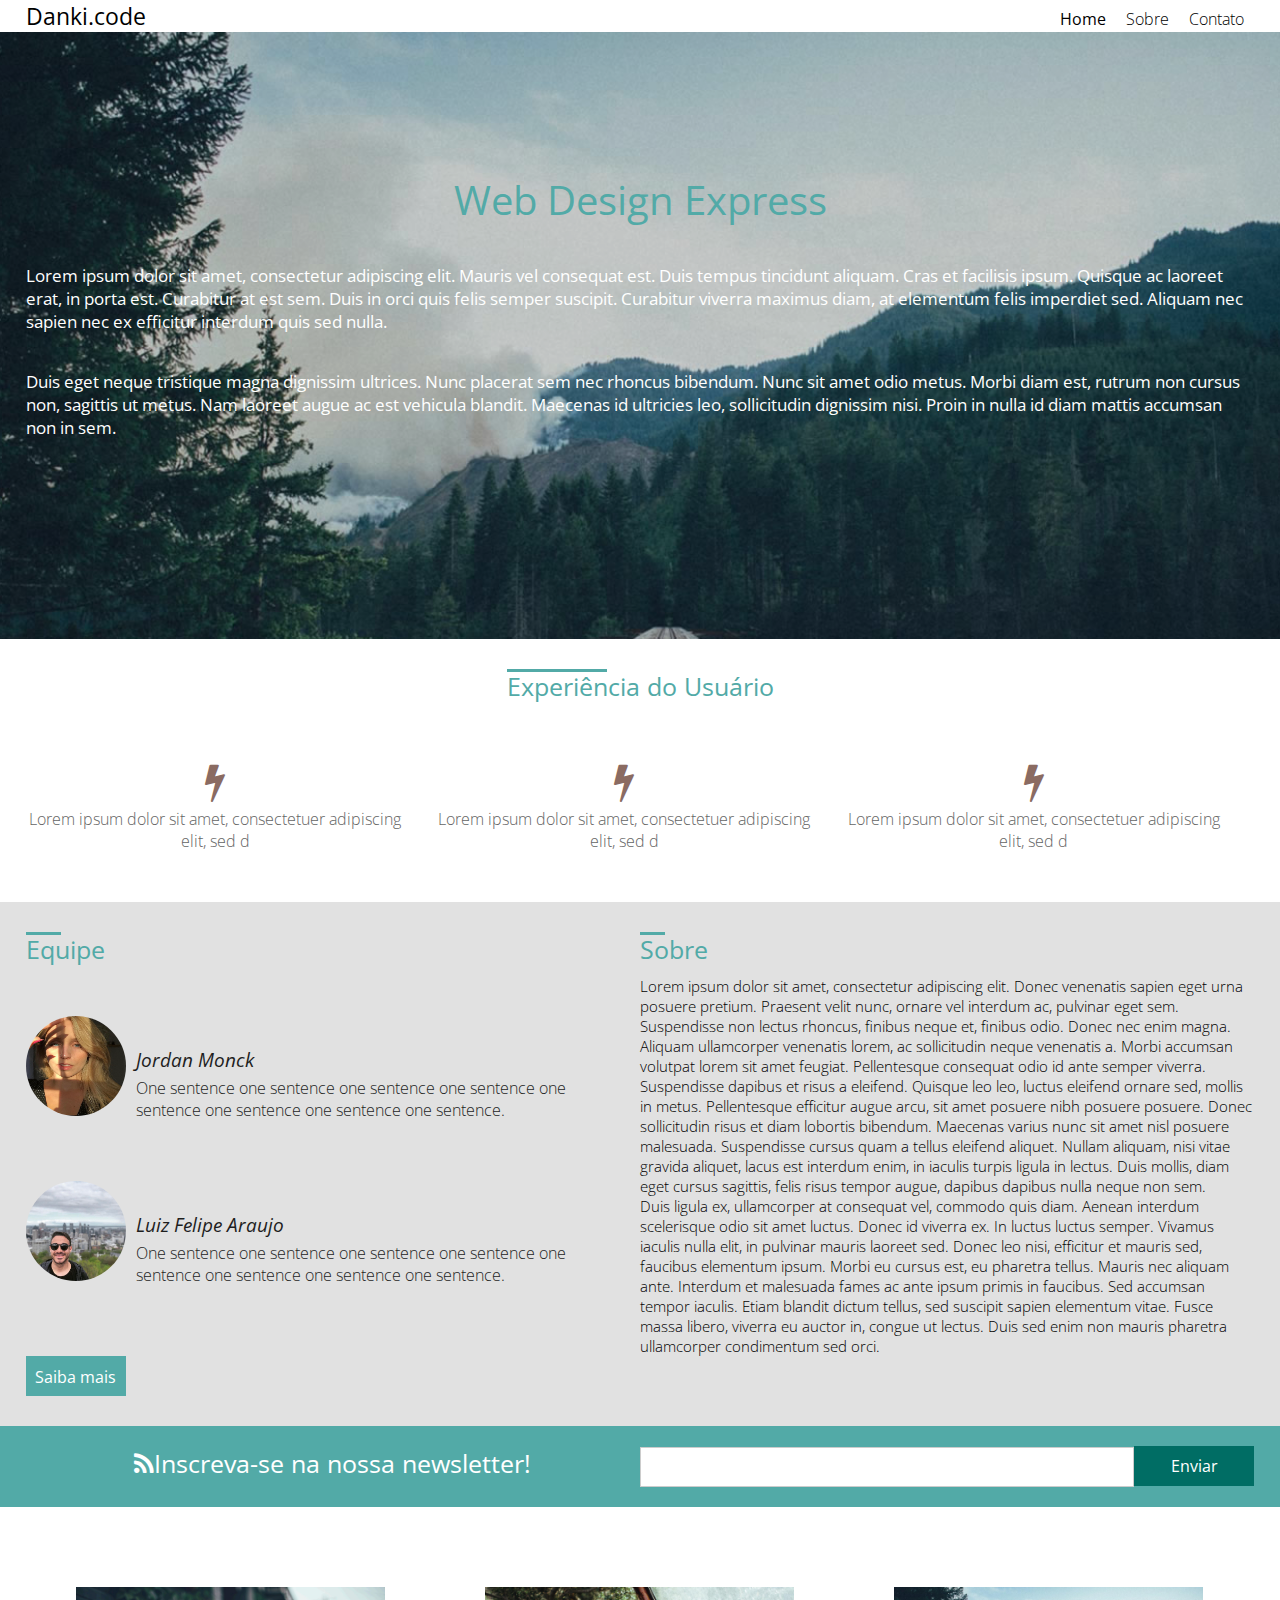
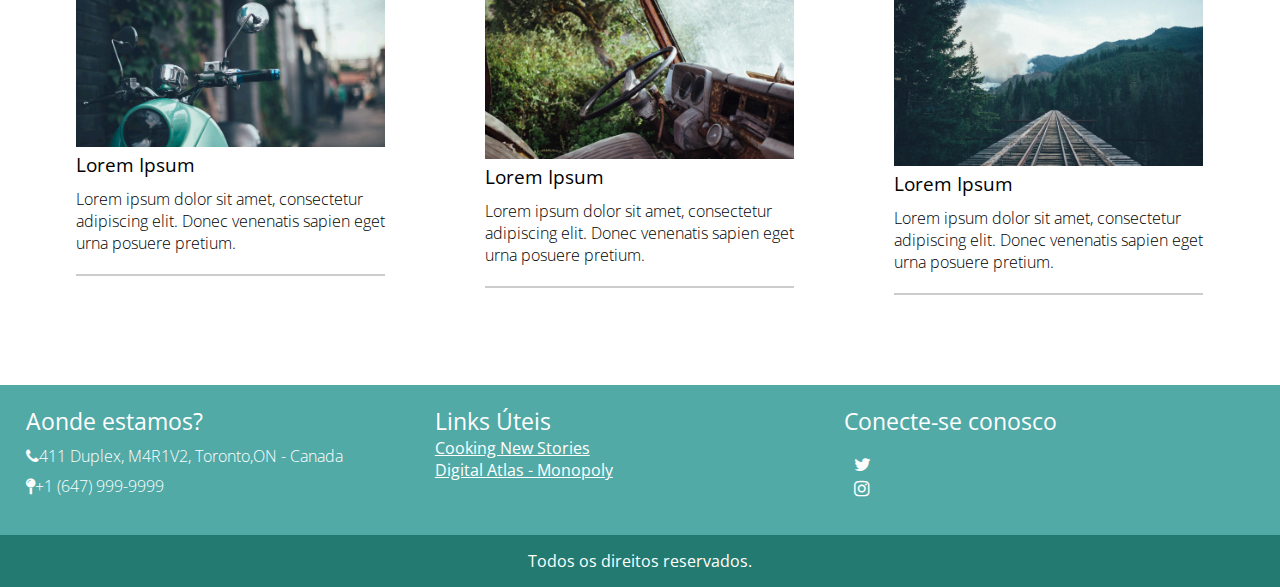
==== commit c242b849: "Update index.html" ====
--- a/index.html
+++ b/index.html
@@ -10,7 +10,7 @@
 
 	<!-- LINK STYLLE -->
 	<link rel="stylesheet" type="text/css" href="style.css"> <!-- IMPORT STYLE -->
-	<link rel="stylesheet" type="text/css" href="/Users/luizfelipe/Documents/2020/Courses 2020/DANKI Code/Web Design Express /Practice/web_design_express_final_project_01/css/font-awesome.min.css"> <!-- IMPORT FONT ICONS --> 
+	<link rel="stylesheet" type="text/css" href="font-awesome.min.css"> <!-- IMPORT FONT ICONS --> 
 	<link href="https://fonts.googleapis.com/css2?family=Open+Sans:ital,wght@0,300;0,400;0,700;1,300;1,400;1,700&display=swap" rel="stylesheet">  <!-- IMPORT FONT FROM GOOGLE --> 
 </head>
 
@@ -97,14 +97,14 @@
 					</div>
 
 						<div class="avatar-box">
-							<div style="background-image: url('/Users/luizfelipe/Documents/2020/Courses 2020/DANKI Code/Web Design Express /Practice/web_design_express_final_project_01/images/jm.jpeg');" class="img-avatar"></div><div class="description-avatar">
+							<div style="background-image: url('jm.jpeg');" class="img-avatar"></div><div class="description-avatar">
 								<h3>Jordan Monck</h3>
 								<P>One sentence one sentence one sentence one sentence one sentence one sentence one sentence one sentence.</P>
 							</div>
 						</div> <!-- AVATAR BOX --> 
 
 						<div class="avatar-box">
-							<div style="background-image: url('/Users/luizfelipe/Documents/2020/Courses 2020/DANKI Code/Web Design Express /Practice/web_design_express_final_project_01/images/lipe.jpeg');" class="img-avatar"></div><div class="description-avatar">
+							<div style="background-image: url('lipe.jpeg');" class="img-avatar"></div><div class="description-avatar">
 								<h3>Luiz Felipe Araujo</h3>
 								<P>One sentence one sentence one sentence one sentence one sentence one sentence one sentence one sentence.</P>
 							</div>
@@ -147,19 +147,19 @@
 	<section class="cards">
 		<div class="conteiner">
 			<div class="card-single">
-				<img src="/Users/luizfelipe/Documents/2020/Courses 2020/DANKI Code/Web Design Express /Practice/web_design_express_final_project_01/images/img1.jpg" alt="SEO PURPOSE" title="SEO PURPOSE"/> <!-- IMG -->
+				<img src="img1.jpg" alt="SEO PURPOSE" title="SEO PURPOSE"/> <!-- IMG -->
 				<h3>Lorem Ipsum</h3>
 				<p>Lorem ipsum dolor sit amet, consectetur adipiscing elit. Donec venenatis sapien eget urna posuere pretium.</p>
 			</div><!-- CARD SINGLE --> 
 
 			<div class="card-single">
-				<img src="/Users/luizfelipe/Documents/2020/Courses 2020/DANKI Code/Web Design Express /Practice/web_design_express_final_project_01/images/img2.jpg" alt="SEO PURPOSE" title="SEO PURPOSE"/> <!-- IMG -->
+				<img src="img2.jpg" alt="SEO PURPOSE" title="SEO PURPOSE"/> <!-- IMG -->
 				<h3>Lorem Ipsum</h3>
 				<p>Lorem ipsum dolor sit amet, consectetur adipiscing elit. Donec venenatis sapien eget urna posuere pretium.</p>
 			</div><!-- CARD SINGLE --> 
 
 			<div class="card-single">
-				<img src="/Users/luizfelipe/Documents/2020/Courses 2020/DANKI Code/Web Design Express /Practice/web_design_express_final_project_01/images/img3.jpg" alt="SEO PURPOSE" title="SEO PURPOSE"/> <!-- IMG -->
+				<img src="img3.jpg" alt="SEO PURPOSE" title="SEO PURPOSE"/> <!-- IMG -->
 				<h3>Lorem Ipsum</h3>
 				<p>Lorem ipsum dolor sit amet, consectetur adipiscing elit. Donec venenatis sapien eget urna posuere pretium.</p>
 			</div><!-- CARD SINGLE --> 
